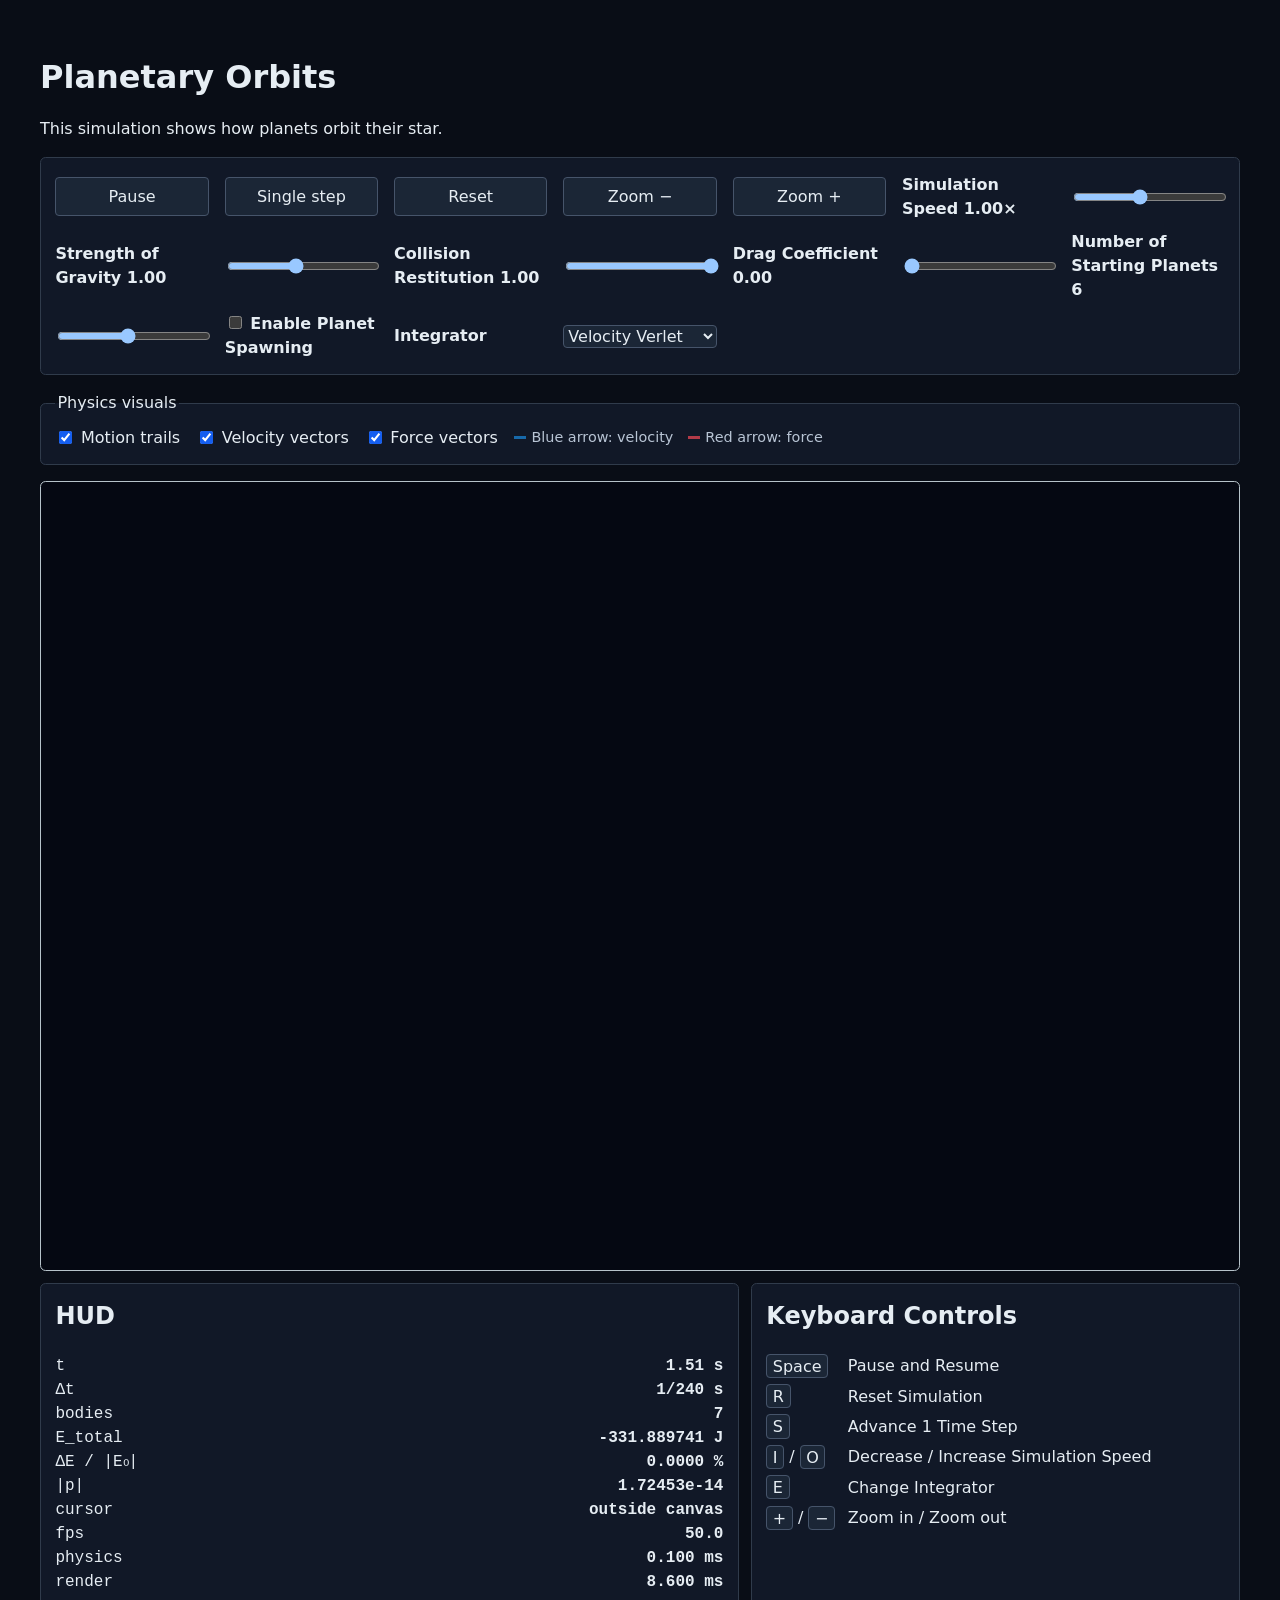
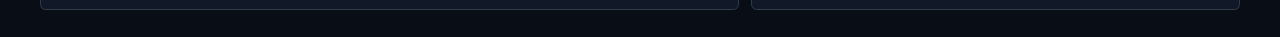
==== project/index.html @ 969abe7f "Start of the Project" ====
<!doctype html>
<html lang="en">
  <head>
    <meta charset="utf-8">
    <meta name="viewport" content="width=device-width, initial-scale=1">
    <title>Planetary Orbits</title>
    <link rel="stylesheet" href="./style.css">
  </head>
  <body>
    <main>
      <h1>Planetary Orbits</h1>
      <p>This simulation shows how planets orbit their star.</p>
      <section class="controls" aria-label="Simulation controls">
        <button id="play-pause" type="button" aria-pressed="true"
          aria-keyshortcuts="Space" title="Pause or resume with Space">Pause</button>
        <button id="step" type="button" disabled aria-keyshortcuts="S"
          title="Advance one step while paused with S">Single step</button>
        <button id="reset" type="button" aria-keyshortcuts="R"
          title="Reset with R">Reset</button>
        <button id="zoom-out" type="button" aria-label="Zoom out" title="Zoom out with minus">Zoom −</button>
        <button id="zoom-in" type="button" aria-label="Zoom in" title="Zoom in with plus">Zoom +</button>
        <label for="speed">Simulation Speed <output id="speed-value">1.00×</output></label>
        <input id="speed" type="range" min="0.25" max="2" step="0.25" value="1"
          aria-label="Simulation speed">
        <label for="gravity">Strength of Gravity <output id="gravity-value">1.00</output></label>
        <input id="gravity" type="range" min="0.2" max="2" step="0.05" value="1">
        <label for="restitution">Collision Restitution <output id="restitution-value">1.00</output></label>
        <input id="restitution" type="range" min="0" max="1" step="0.01" value="1">
        <label for="drag">Drag Coefficient <output id="drag-value">0.00</output></label>
        <input id="drag" type="range" min="0" max="0.2" step="0.005" value="0">
        <label for="body-count">Number of Starting Planets <output id="body-count-value">6</output></label>
        <input id="body-count" type="range" min="1" max="12" step="1" value="6">
        <label for="spawn-enabled">
          <input id="spawn-enabled" type="checkbox">
          Enable Planet Spawning
        </label>
        <label for="integrator">Integrator</label>
        <select id="integrator">
          <option value="euler-cromer">Euler-Cromer</option>
          <option value="verlet" selected>Velocity Verlet</option>
          <option value="euler">Euler</option>
        </select>
      </section>
      <fieldset class="visual-controls">
        <legend>Physics visuals</legend>
        <label for="trails"><input id="trails" type="checkbox" checked> Motion trails</label>
        <label for="velocity-vectors"><input id="velocity-vectors" type="checkbox" checked> Velocity vectors</label>
        <label for="force-vectors"><input id="force-vectors" type="checkbox" checked> Force vectors</label>
        <span class="visual-legend">
          <span><i class="legend-swatch velocity"></i>Blue arrow: velocity</span>
          <span><i class="legend-swatch force"></i>Red arrow: force</span>
        </span>
      </fieldset>
      <section class="simulation-layout">
        <canvas id="simulation" width="1000" height="600" tabindex="0"
          aria-keyshortcuts="Space R S + - I O E"
          aria-label="N-body gravity simulation showing planets orbiting a star">
        </canvas>
        <div class="below-graph">
          <aside class="hud-panel" aria-label="Simulation HUD">
            <h2>HUD</h2>
            <div id="hud" aria-live="polite"></div>
          </aside>
          <aside class="keyboard-panel" aria-label="Keyboard controls">
            <h2>Keyboard Controls</h2>
            <dl>
              <dt><kbd>Space</kbd></dt><dd>Pause and Resume</dd>
              <dt><kbd>R</kbd></dt><dd>Reset Simulation</dd>
              <dt><kbd>S</kbd></dt><dd>Advance 1 Time Step</dd>
              <dt><kbd>I</kbd> / <kbd>O</kbd></dt><dd>Decrease / Increase Simulation Speed</dd>
              <dt><kbd>E</kbd></dt><dd>Change Integrator</dd>
              <dt><kbd>+</kbd> / <kbd>−</kbd></dt><dd>Zoom in / Zoom out</dd>
            </dl>
          </aside>
        </div>
      </section>
    </main>
    <script type="module" src="./main.js"></script>
  </body>
</html>
---- project/style.css ----
* {
  box-sizing: border-box;
}

body {
  color-scheme: dark;
  margin: 0;
  padding: 2rem;
  color: #e6edf3;
  background: #090d16;
  font: 16px/1.5 system-ui, sans-serif;
}

main {
  max-width: 1200px;
  margin: 0 auto;
}

h1 {
  margin-bottom: 0.25rem;
}

.controls {
  display: grid;
  grid-template-columns: repeat(auto-fit, minmax(150px, 1fr));
  align-items: center;
  gap: 0.6rem 1rem;
  margin: 1rem 0;
  padding: 0.9rem;
  background: #111827;
  border: 1px solid #303b4b;
  border-radius: 0.35rem;
}

.controls label {
  font-weight: 600;
}

.controls button,
.controls select {
  font: inherit;
}

.controls button,
.controls select {
  color: #e6edf3;
  background: #1b2636;
  border: 1px solid #46546a;
  border-radius: 0.25rem;
}

.controls button:hover:not(:disabled),
.controls select:hover {
  background: #27364b;
}

.controls button {
  padding: 0.4rem 0.7rem;
  cursor: pointer;
}

.controls button:disabled {
  cursor: not-allowed;
}

#speed {
  width: 100%;
}

.controls input[type="range"] {
  width: 100%;
}

.visual-controls {
  display: flex;
  flex-wrap: wrap;
  align-items: center;
  gap: 0.6rem 1rem;
  margin: 1rem 0;
  padding: 0.65rem 0.9rem 0.9rem;
  color: #e6edf3;
  background: #111827;
  border: 1px solid #303b4b;
  border-radius: 0.35rem;
}

.visual-controls label,
.visual-legend > span {
  display: inline-flex;
  align-items: center;
  gap: 0.35rem;
}

.visual-legend {
  display: flex;
  flex-wrap: wrap;
  gap: 0.5rem 0.9rem;
  color: #b8c4d4;
  font-size: 0.9rem;
}

.legend-swatch {
  display: inline-block;
  width: 0.75rem;
  height: 0.2rem;
  background: #1769aa;
}

.legend-swatch.force {
  background: #b23a48;
}

.simulation-layout {
  display: flex;
  flex-direction: column;
  gap: 0.75rem;
  margin-top: 1rem;
}

.below-graph {
  display: grid;
  grid-template-columns: minmax(0, 1fr) minmax(250px, 0.7fr);
  gap: 0.75rem;
}

canvas,
.hud-panel,
.keyboard-panel {
  border: 1px solid #b7c3ca;
  border-radius: 0.35rem;
  background: #050812;
}

canvas {
  display: block;
  width: 100%;
  height: auto;
  max-width: 100%;
  touch-action: none;
  cursor: crosshair;
}

button:focus-visible,
input:focus-visible,
select:focus-visible,
canvas:focus-visible {
  outline: 3px solid #155eef;
  outline-offset: 2px;
}

.visual-controls input[type="checkbox"] {
  accent-color: #155eef;
}

.hud-panel {
  min-width: 0;
  padding: 0.9rem;
  background: #111827;
  color: #e6edf3;
  border-color: #303b4b;
}

.hud-panel h2,
.keyboard-panel h2 {
  margin-top: 0;
}

.keyboard-panel {
  min-width: 0;
  padding: 0.9rem;
  background: #111827;
  color: #e6edf3;
  border-color: #303b4b;
}

.keyboard-panel dl {
  display: grid;
  grid-template-columns: max-content minmax(0, 1fr);
  gap: 0.4rem 0.8rem;
  margin: 0;
}

.keyboard-panel dd {
  margin: 0;
}

kbd {
  padding: 0.1rem 0.35rem;
  color: #e6edf3;
  background: #1b2636;
  border: 1px solid #46546a;
  border-radius: 0.25rem;
  font: inherit;
  white-space: nowrap;
}

#hud {
  font-family: ui-monospace, monospace;
}

.hud-row {
  display: flex;
  justify-content: space-between;
  gap: 0.5rem;
}

.hud-row span,
.hud-row b {
  min-width: 0;
  overflow-wrap: anywhere;
}

.hud-row b {
  text-align: right;
}

.drift-high b {
  color: #ff7b72;
}

@media (max-width: 760px) {
  body {
    padding: 1rem;
  }

  .below-graph {
    grid-template-columns: minmax(0, 1fr);
  }
}
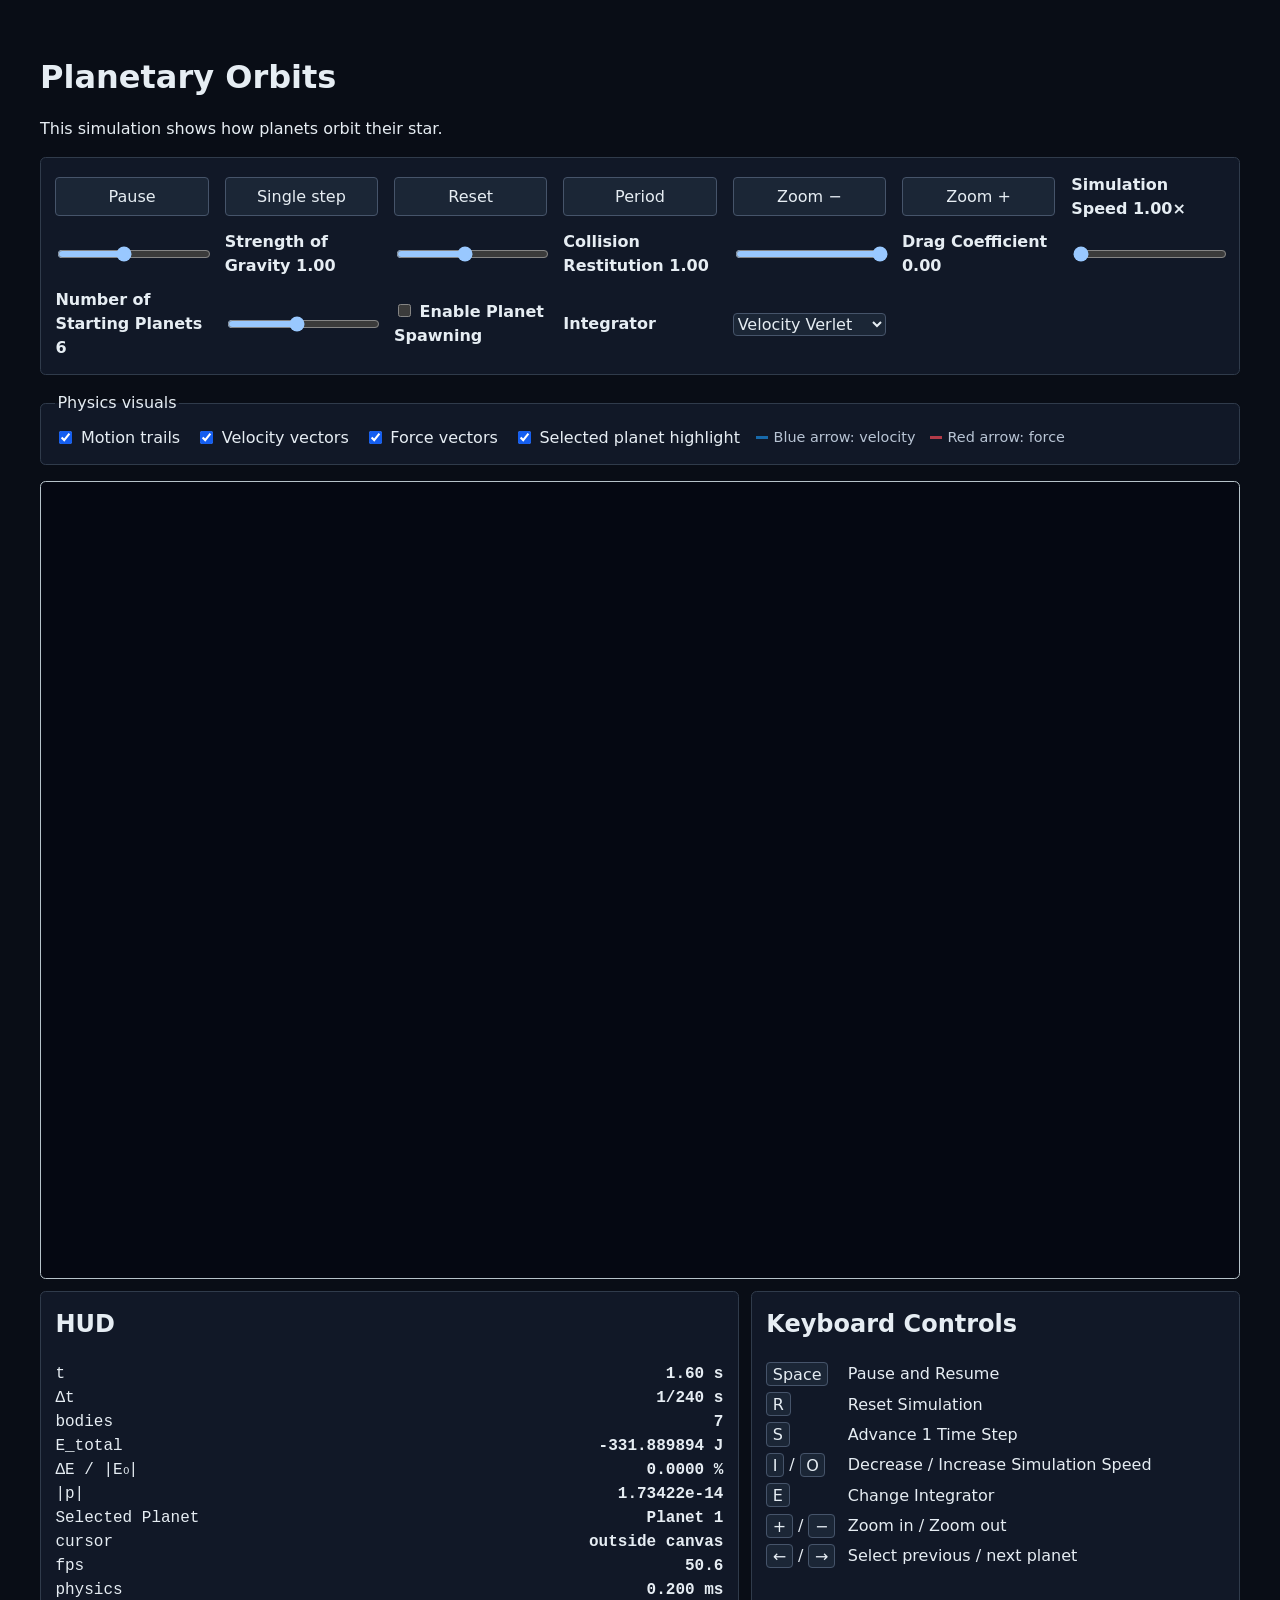
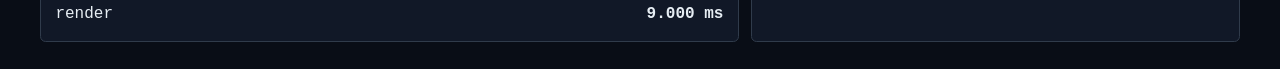
==== commit d4efbe9f: "Project Mid-Week" ====
--- a/project/index.html
+++ b/project/index.html
@@ -17,6 +17,7 @@
           title="Advance one step while paused with S">Single step</button>
         <button id="reset" type="button" aria-keyshortcuts="R"
           title="Reset with R">Reset</button>
+        <button id="calculate-period" type="button">Period</button>
         <button id="zoom-out" type="button" aria-label="Zoom out" title="Zoom out with minus">Zoom −</button>
         <button id="zoom-in" type="button" aria-label="Zoom in" title="Zoom in with plus">Zoom +</button>
         <label for="speed">Simulation Speed <output id="speed-value">1.00×</output></label>
@@ -46,6 +47,7 @@
         <label for="trails"><input id="trails" type="checkbox" checked> Motion trails</label>
         <label for="velocity-vectors"><input id="velocity-vectors" type="checkbox" checked> Velocity vectors</label>
         <label for="force-vectors"><input id="force-vectors" type="checkbox" checked> Force vectors</label>
+        <label for="selected-highlight"><input id="selected-highlight" type="checkbox" checked> Selected planet highlight</label>
         <span class="visual-legend">
           <span><i class="legend-swatch velocity"></i>Blue arrow: velocity</span>
           <span><i class="legend-swatch force"></i>Red arrow: force</span>
@@ -53,7 +55,7 @@
       </fieldset>
       <section class="simulation-layout">
         <canvas id="simulation" width="1000" height="600" tabindex="0"
-          aria-keyshortcuts="Space R S + - I O E"
+          aria-keyshortcuts="Space R S + - I O E ArrowLeft ArrowRight"
           aria-label="N-body gravity simulation showing planets orbiting a star">
         </canvas>
         <div class="below-graph">
@@ -70,6 +72,7 @@
               <dt><kbd>I</kbd> / <kbd>O</kbd></dt><dd>Decrease / Increase Simulation Speed</dd>
               <dt><kbd>E</kbd></dt><dd>Change Integrator</dd>
               <dt><kbd>+</kbd> / <kbd>−</kbd></dt><dd>Zoom in / Zoom out</dd>
+              <dt><kbd>←</kbd> / <kbd>→</kbd></dt><dd>Select previous / next planet</dd>
             </dl>
           </aside>
         </div>
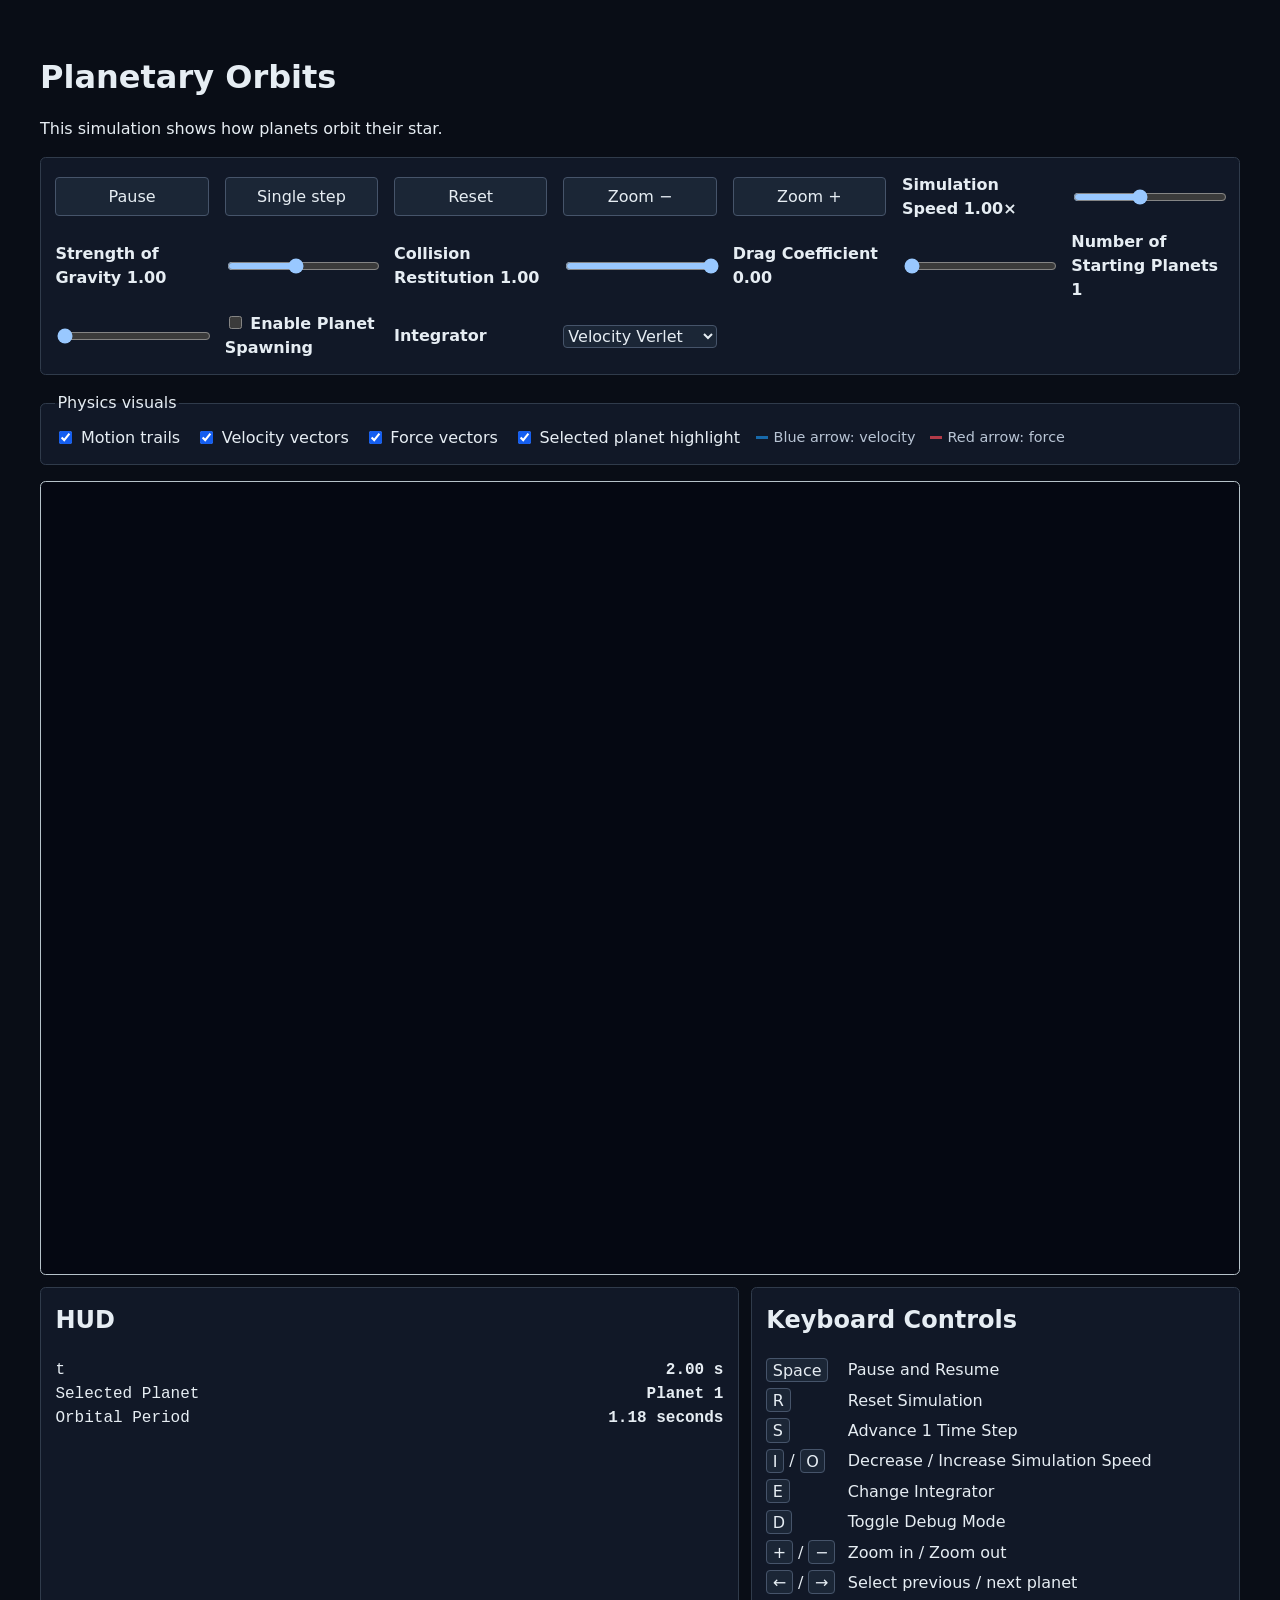
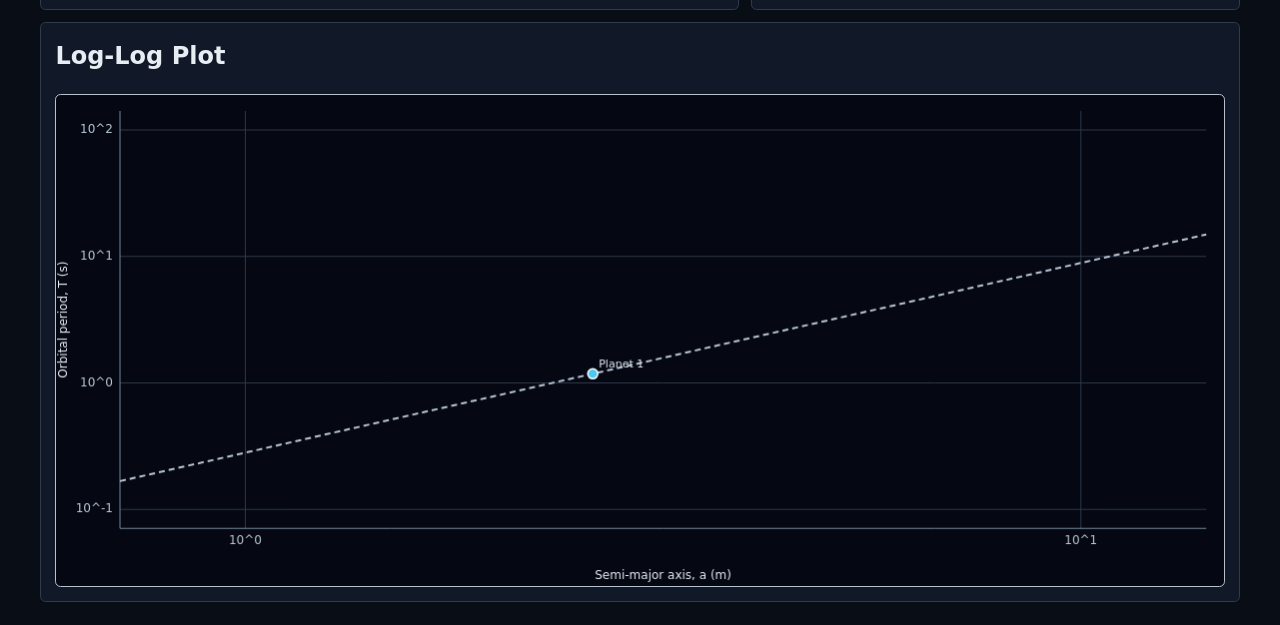
==== commit 6b1aedb5: "Log-Log plot and Debug HUD Added the Log-Log plot and a toggleable debug hud. Also made the Period c" ====
--- a/project/index.html
+++ b/project/index.html
@@ -17,7 +17,6 @@
           title="Advance one step while paused with S">Single step</button>
         <button id="reset" type="button" aria-keyshortcuts="R"
           title="Reset with R">Reset</button>
-        <button id="calculate-period" type="button">Period</button>
         <button id="zoom-out" type="button" aria-label="Zoom out" title="Zoom out with minus">Zoom −</button>
         <button id="zoom-in" type="button" aria-label="Zoom in" title="Zoom in with plus">Zoom +</button>
         <label for="speed">Simulation Speed <output id="speed-value">1.00×</output></label>
@@ -29,8 +28,8 @@
         <input id="restitution" type="range" min="0" max="1" step="0.01" value="1">
         <label for="drag">Drag Coefficient <output id="drag-value">0.00</output></label>
         <input id="drag" type="range" min="0" max="0.2" step="0.005" value="0">
-        <label for="body-count">Number of Starting Planets <output id="body-count-value">6</output></label>
-        <input id="body-count" type="range" min="1" max="12" step="1" value="6">
+        <label for="body-count">Number of Starting Planets <output id="body-count-value">1</output></label>
+        <input id="body-count" type="range" min="1" max="12" step="1" value="1">
         <label for="spawn-enabled">
           <input id="spawn-enabled" type="checkbox">
           Enable Planet Spawning
@@ -55,12 +54,12 @@
       </fieldset>
       <section class="simulation-layout">
         <canvas id="simulation" width="1000" height="600" tabindex="0"
-          aria-keyshortcuts="Space R S + - I O E ArrowLeft ArrowRight"
+          aria-keyshortcuts="Space R S + - I O E D ArrowLeft ArrowRight"
           aria-label="N-body gravity simulation showing planets orbiting a star">
         </canvas>
         <div class="below-graph">
           <aside class="hud-panel" aria-label="Simulation HUD">
-            <h2>HUD</h2>
+            <h2>HUD <span id="debug-status" class="debug-status" hidden>DEBUG ON</span></h2>
             <div id="hud" aria-live="polite"></div>
           </aside>
           <aside class="keyboard-panel" aria-label="Keyboard controls">
@@ -71,11 +70,18 @@
               <dt><kbd>S</kbd></dt><dd>Advance 1 Time Step</dd>
               <dt><kbd>I</kbd> / <kbd>O</kbd></dt><dd>Decrease / Increase Simulation Speed</dd>
               <dt><kbd>E</kbd></dt><dd>Change Integrator</dd>
+              <dt><kbd>D</kbd></dt><dd>Toggle Debug Mode</dd>
               <dt><kbd>+</kbd> / <kbd>−</kbd></dt><dd>Zoom in / Zoom out</dd>
               <dt><kbd>←</kbd> / <kbd>→</kbd></dt><dd>Select previous / next planet</dd>
             </dl>
           </aside>
         </div>
+        <aside class="kepler-panel" aria-label="Kepler's third law plot">
+          <h2>Log-Log Plot</h2>
+          <canvas id="kepler-plot" width="1000" height="360" role="img"
+            aria-label="Log-log plot of planet orbital periods versus semi-major axes, compared with Kepler's third law">
+          </canvas>
+        </aside>
       </section>
     </main>
     <script type="module" src="./main.js"></script>
--- a/project/style.css
+++ b/project/style.css
@@ -125,7 +125,8 @@
 
 canvas,
 .hud-panel,
-.keyboard-panel {
+.keyboard-panel,
+.kepler-panel {
   border: 1px solid #b7c3ca;
   border-radius: 0.35rem;
   background: #050812;
@@ -165,12 +166,43 @@
   margin-top: 0;
 }
 
+.debug-status {
+  margin-left: 0.4rem;
+  padding: 0.1rem 0.35rem;
+  color: #e6edf3;
+  background: #155eef;
+  border-radius: 0.25rem;
+  font-size: 0.7em;
+  vertical-align: middle;
+}
+
 .keyboard-panel {
   min-width: 0;
   padding: 0.9rem;
   background: #111827;
   color: #e6edf3;
   border-color: #303b4b;
+}
+
+.kepler-panel {
+  min-width: 0;
+  padding: 0.9rem;
+  background: #111827;
+  color: #e6edf3;
+  border-color: #303b4b;
+}
+
+.kepler-panel h2 {
+  margin-top: 0;
+}
+
+.kepler-panel p {
+  margin: 0 0 0.5rem;
+  color: #b8c4d4;
+}
+
+#kepler-plot {
+  cursor: default;
 }
 
 .keyboard-panel dl {
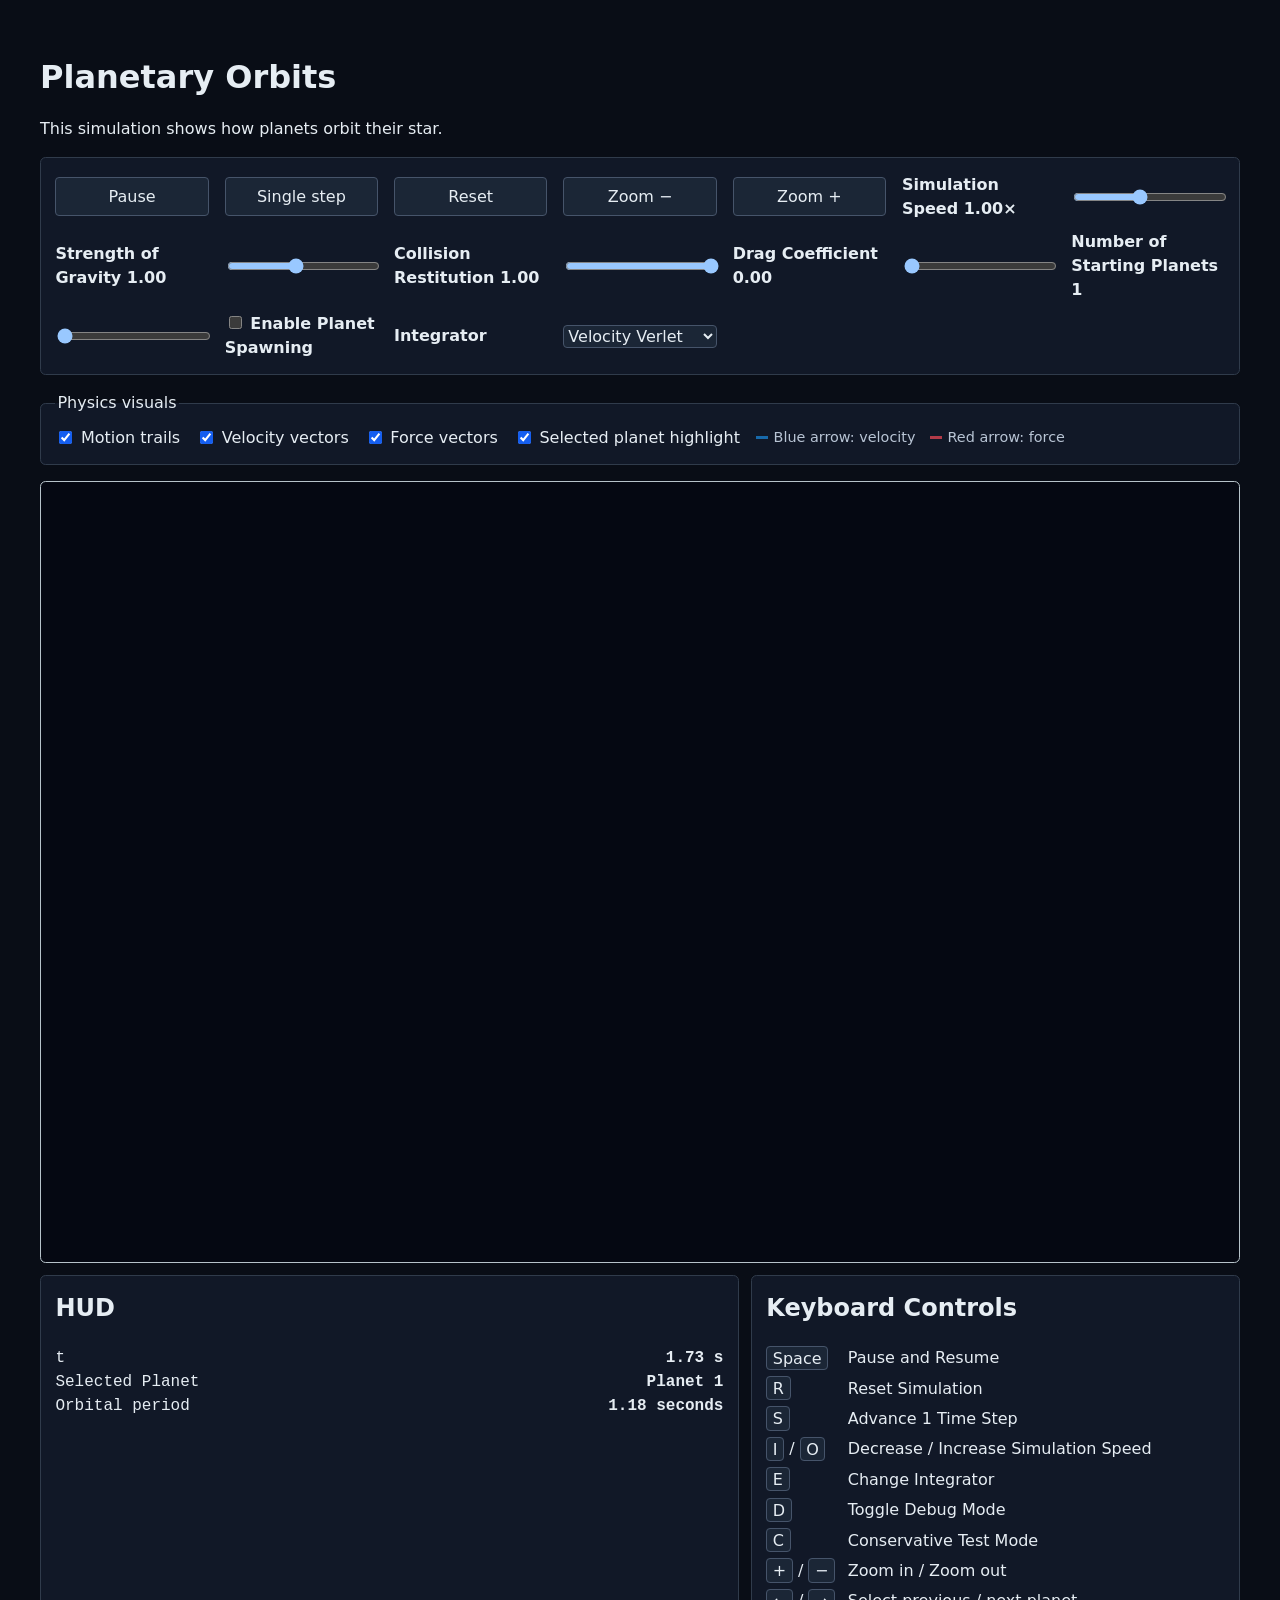
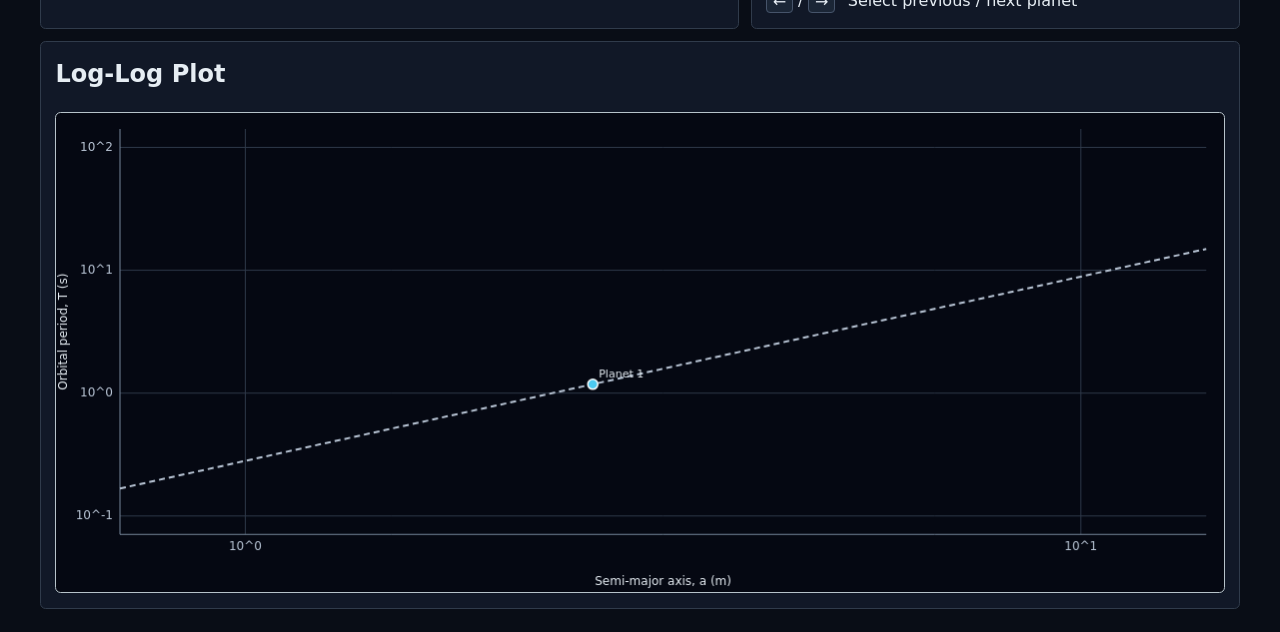
==== commit 3693c97d: "Conservative test mode and Progress Complition Added the Conservative test mode and completed the PR" ====
--- a/project/index.html
+++ b/project/index.html
@@ -54,7 +54,7 @@
       </fieldset>
       <section class="simulation-layout">
         <canvas id="simulation" width="1000" height="600" tabindex="0"
-          aria-keyshortcuts="Space R S + - I O E D ArrowLeft ArrowRight"
+          aria-keyshortcuts="Space R S + - I O E D C ArrowLeft ArrowRight"
           aria-label="N-body gravity simulation showing planets orbiting a star">
         </canvas>
         <div class="below-graph">
@@ -71,6 +71,7 @@
               <dt><kbd>I</kbd> / <kbd>O</kbd></dt><dd>Decrease / Increase Simulation Speed</dd>
               <dt><kbd>E</kbd></dt><dd>Change Integrator</dd>
               <dt><kbd>D</kbd></dt><dd>Toggle Debug Mode</dd>
+              <dt><kbd>C</kbd></dt><dd>Conservative Test Mode</dd>
               <dt><kbd>+</kbd> / <kbd>−</kbd></dt><dd>Zoom in / Zoom out</dd>
               <dt><kbd>←</kbd> / <kbd>→</kbd></dt><dd>Select previous / next planet</dd>
             </dl>
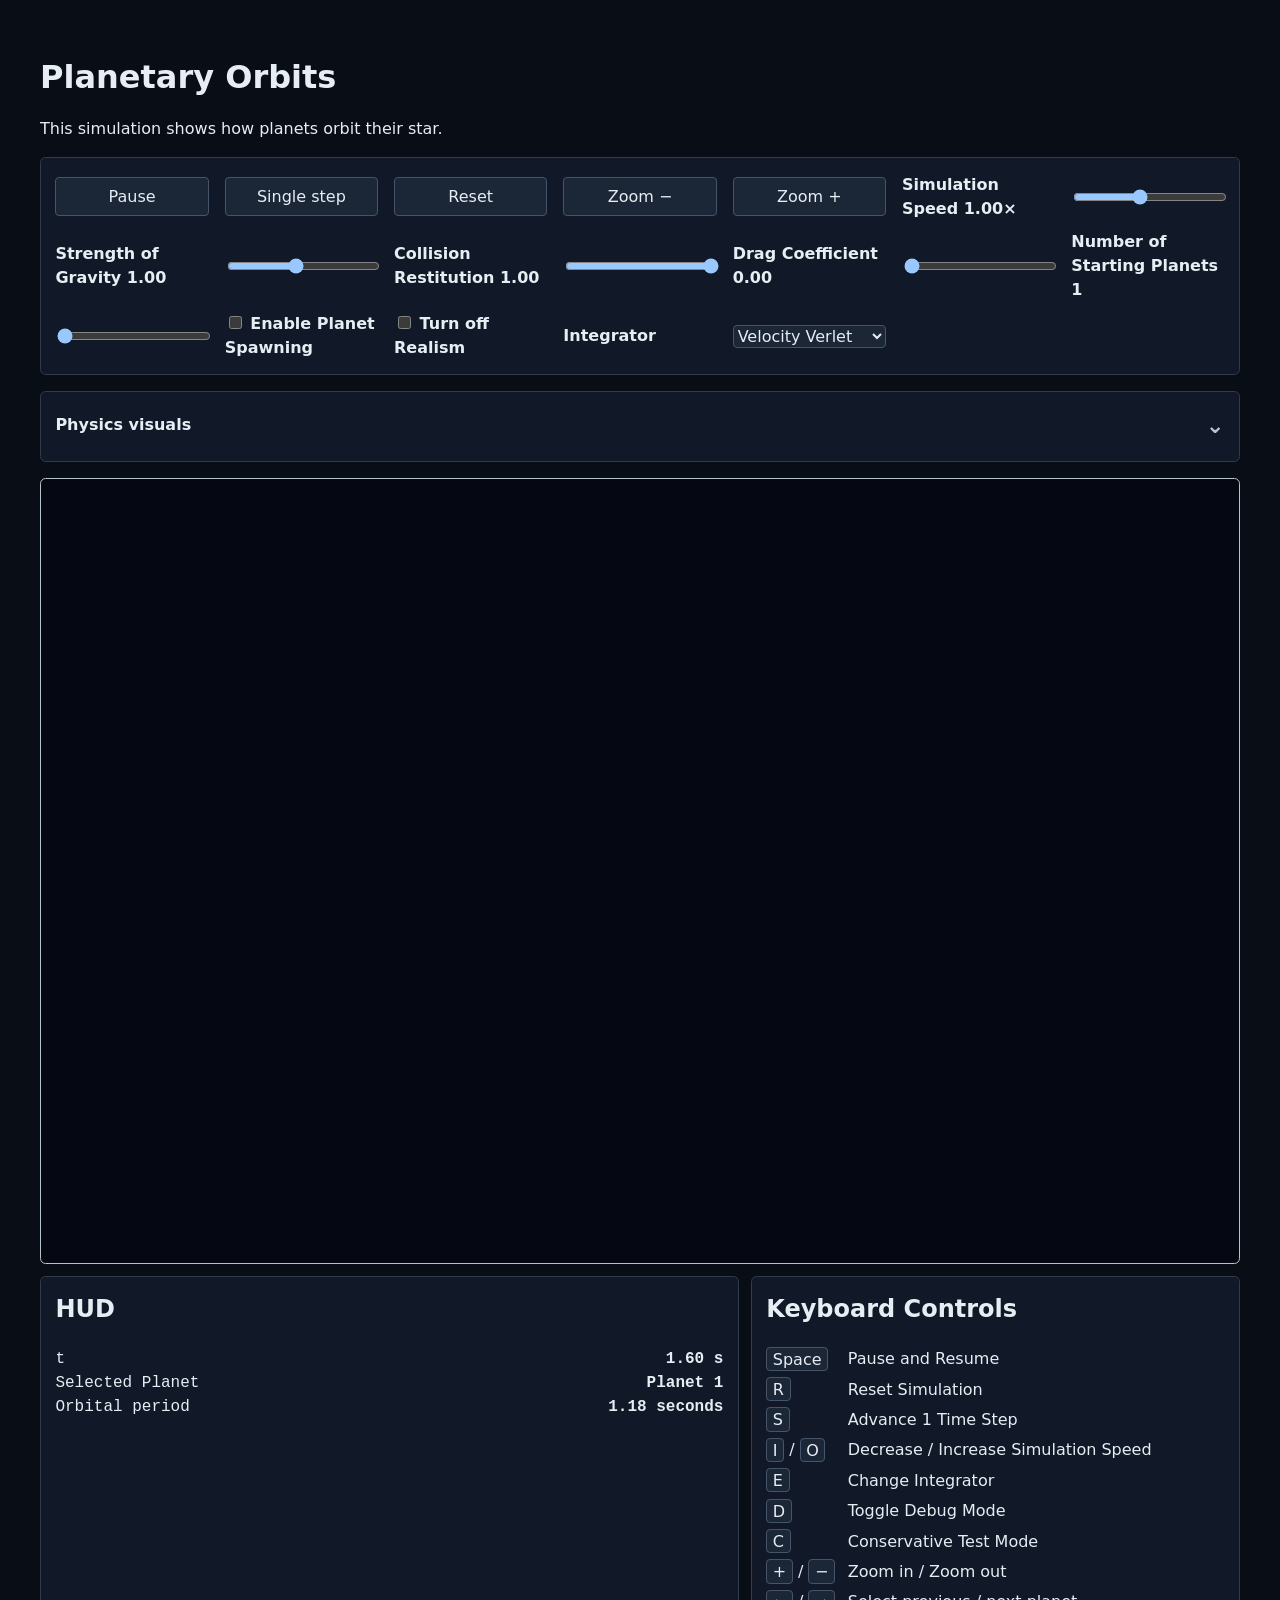
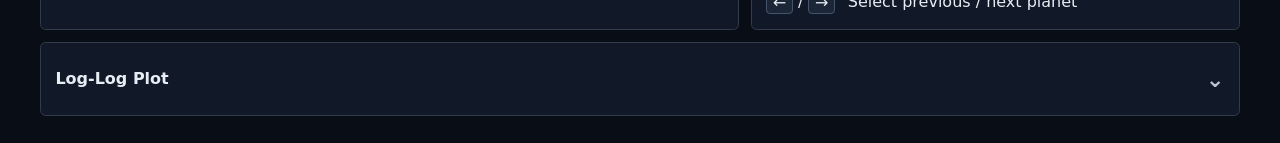
==== commit 5c4f871c: "Made some boxes collapsible Made the Log-Log plot and the Physics Visuals collapsible and added a tu" ====
--- a/project/index.html
+++ b/project/index.html
@@ -34,6 +34,10 @@
           <input id="spawn-enabled" type="checkbox">
           Enable Planet Spawning
         </label>
+        <label for="turn-off-realism">
+          <input id="turn-off-realism" type="checkbox">
+          Turn off Realism
+        </label>
         <label for="integrator">Integrator</label>
         <select id="integrator">
           <option value="euler-cromer">Euler-Cromer</option>
@@ -41,17 +45,19 @@
           <option value="euler">Euler</option>
         </select>
       </section>
-      <fieldset class="visual-controls">
-        <legend>Physics visuals</legend>
-        <label for="trails"><input id="trails" type="checkbox" checked> Motion trails</label>
-        <label for="velocity-vectors"><input id="velocity-vectors" type="checkbox" checked> Velocity vectors</label>
-        <label for="force-vectors"><input id="force-vectors" type="checkbox" checked> Force vectors</label>
-        <label for="selected-highlight"><input id="selected-highlight" type="checkbox" checked> Selected planet highlight</label>
-        <span class="visual-legend">
-          <span><i class="legend-swatch velocity"></i>Blue arrow: velocity</span>
-          <span><i class="legend-swatch force"></i>Red arrow: force</span>
-        </span>
-      </fieldset>
+      <details class="visual-controls">
+        <summary>Physics visuals</summary>
+        <div class="visual-options">
+          <label for="trails"><input id="trails" type="checkbox" checked> Motion trails</label>
+          <label for="velocity-vectors"><input id="velocity-vectors" type="checkbox" checked> Velocity vectors</label>
+          <label for="force-vectors"><input id="force-vectors" type="checkbox" checked> Force vectors</label>
+          <label for="selected-highlight"><input id="selected-highlight" type="checkbox" checked> Selected planet highlight</label>
+          <span class="visual-legend">
+            <span><i class="legend-swatch velocity"></i>Blue arrow: velocity</span>
+            <span><i class="legend-swatch force"></i>Red arrow: force</span>
+          </span>
+        </div>
+      </details>
       <section class="simulation-layout">
         <canvas id="simulation" width="1000" height="600" tabindex="0"
           aria-keyshortcuts="Space R S + - I O E D C ArrowLeft ArrowRight"
@@ -77,12 +83,12 @@
             </dl>
           </aside>
         </div>
-        <aside class="kepler-panel" aria-label="Kepler's third law plot">
-          <h2>Log-Log Plot</h2>
+        <details class="kepler-panel">
+          <summary>Log-Log Plot</summary>
           <canvas id="kepler-plot" width="1000" height="360" role="img"
             aria-label="Log-log plot of planet orbital periods versus semi-major axes, compared with Kepler's third law">
           </canvas>
-        </aside>
+        </details>
       </section>
     </main>
     <script type="module" src="./main.js"></script>
--- a/project/style.css
+++ b/project/style.css
@@ -72,16 +72,47 @@
 }
 
 .visual-controls {
-  display: flex;
-  flex-wrap: wrap;
-  align-items: center;
-  gap: 0.6rem 1rem;
   margin: 1rem 0;
   padding: 0.65rem 0.9rem 0.9rem;
   color: #e6edf3;
   background: #111827;
   border: 1px solid #303b4b;
   border-radius: 0.35rem;
+}
+
+.visual-controls summary,
+.kepler-panel summary {
+  min-height: 44px;
+  display: flex;
+  align-items: center;
+  justify-content: space-between;
+  cursor: pointer;
+  font-weight: 700;
+  touch-action: manipulation;
+  user-select: none;
+}
+
+.visual-controls summary::after,
+.kepler-panel summary::after {
+  content: "⌄";
+  margin-left: 0.75rem;
+  color: #b8c4d4;
+  font-size: 1.4rem;
+  line-height: 1;
+}
+
+.visual-controls[open] summary::after,
+.kepler-panel[open] summary::after {
+  content: "⌃";
+  color: #e6edf3;
+}
+
+.visual-options {
+  display: flex;
+  flex-wrap: wrap;
+  align-items: center;
+  gap: 0.6rem 1rem;
+  margin-top: 0.65rem;
 }
 
 .visual-controls label,
@@ -192,10 +223,6 @@
   border-color: #303b4b;
 }
 
-.kepler-panel h2 {
-  margin-top: 0;
-}
-
 .kepler-panel p {
   margin: 0 0 0.5rem;
   color: #b8c4d4;
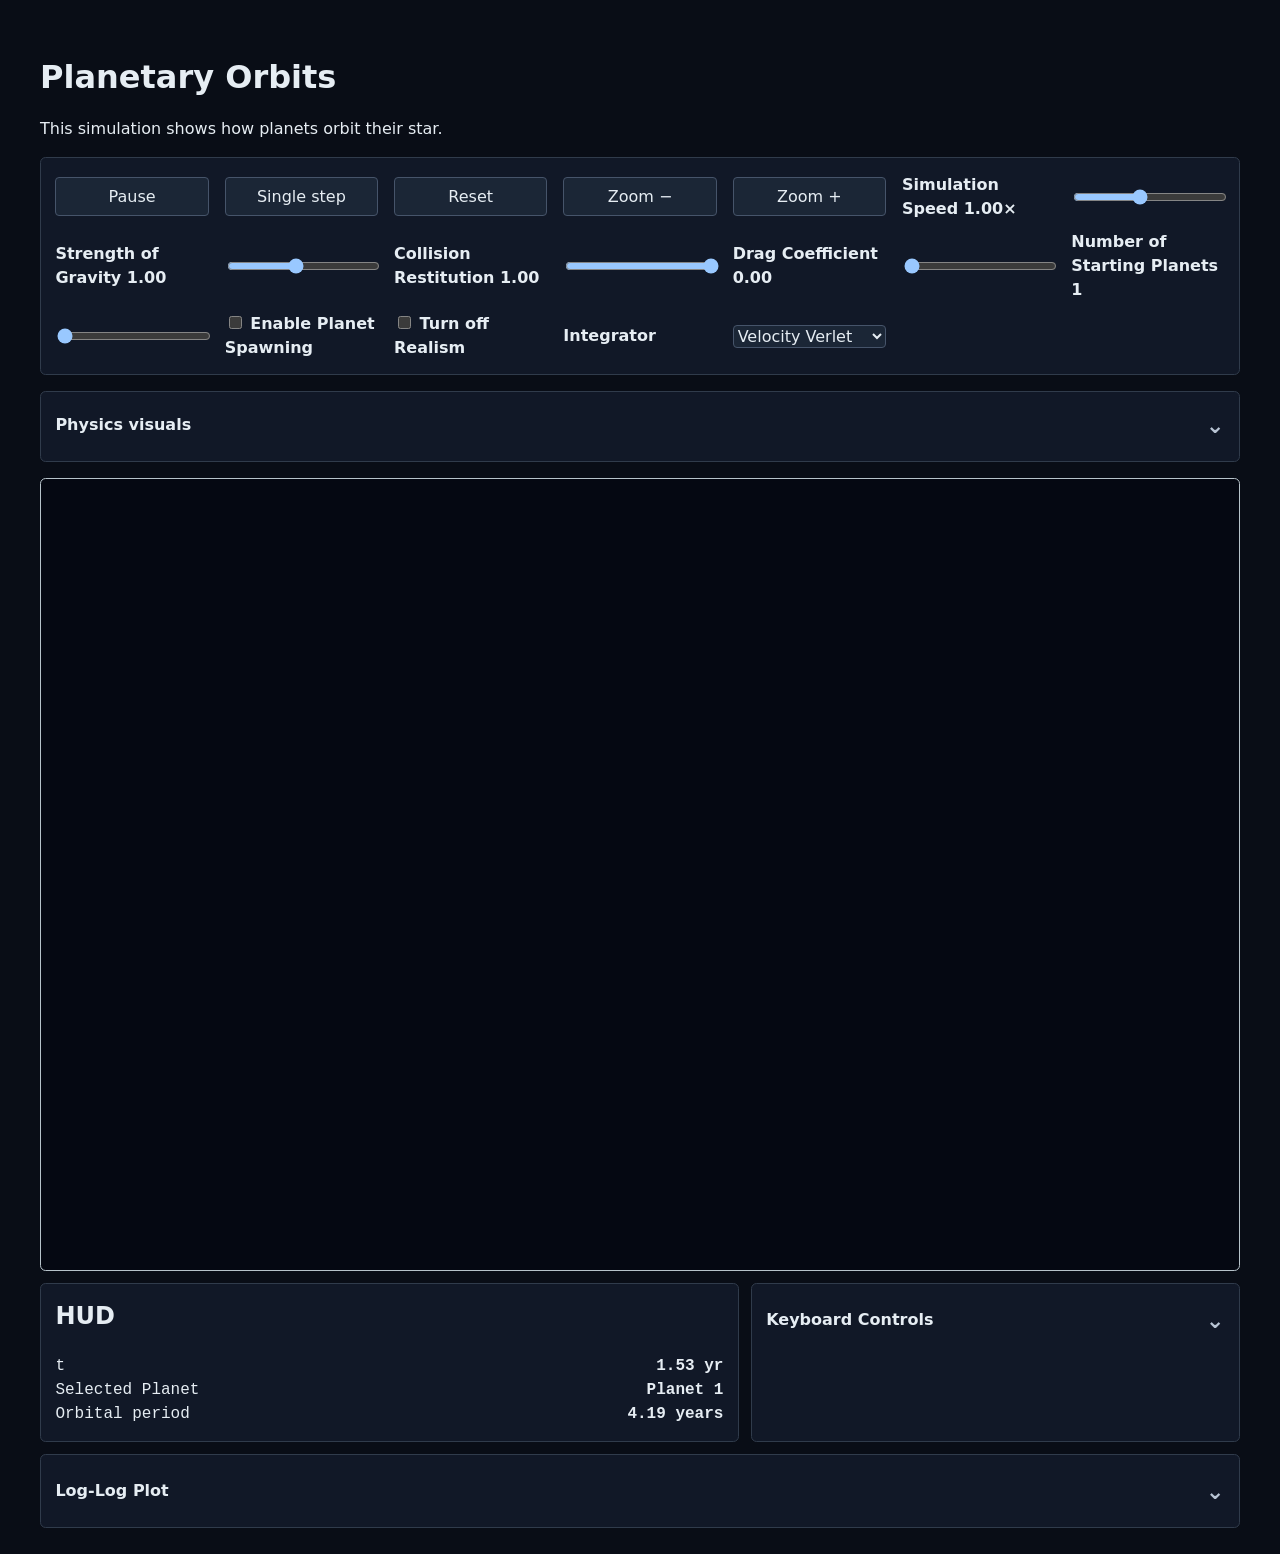
==== commit 9c692268: "Units now in AU and yr. Changed units from meters and seconds to AU and years. Also made the keyboar" ====
--- a/project/index.html
+++ b/project/index.html
@@ -68,8 +68,8 @@
             <h2>HUD <span id="debug-status" class="debug-status" hidden>DEBUG ON</span></h2>
             <div id="hud" aria-live="polite"></div>
           </aside>
-          <aside class="keyboard-panel" aria-label="Keyboard controls">
-            <h2>Keyboard Controls</h2>
+          <details class="keyboard-panel" aria-label="Keyboard controls">
+            <summary>Keyboard Controls</summary>
             <dl>
               <dt><kbd>Space</kbd></dt><dd>Pause and Resume</dd>
               <dt><kbd>R</kbd></dt><dd>Reset Simulation</dd>
@@ -81,7 +81,7 @@
               <dt><kbd>+</kbd> / <kbd>−</kbd></dt><dd>Zoom in / Zoom out</dd>
               <dt><kbd>←</kbd> / <kbd>→</kbd></dt><dd>Select previous / next planet</dd>
             </dl>
-          </aside>
+          </details>
         </div>
         <details class="kepler-panel">
           <summary>Log-Log Plot</summary>
--- a/project/style.css
+++ b/project/style.css
@@ -81,6 +81,7 @@
 }
 
 .visual-controls summary,
+.keyboard-panel summary,
 .kepler-panel summary {
   min-height: 44px;
   display: flex;
@@ -93,6 +94,7 @@
 }
 
 .visual-controls summary::after,
+.keyboard-panel summary::after,
 .kepler-panel summary::after {
   content: "⌄";
   margin-left: 0.75rem;
@@ -102,6 +104,7 @@
 }
 
 .visual-controls[open] summary::after,
+.keyboard-panel[open] summary::after,
 .kepler-panel[open] summary::after {
   content: "⌃";
   color: #e6edf3;
@@ -192,8 +195,7 @@
   border-color: #303b4b;
 }
 
-.hud-panel h2,
-.keyboard-panel h2 {
+.hud-panel h2 {
   margin-top: 0;
 }
 
